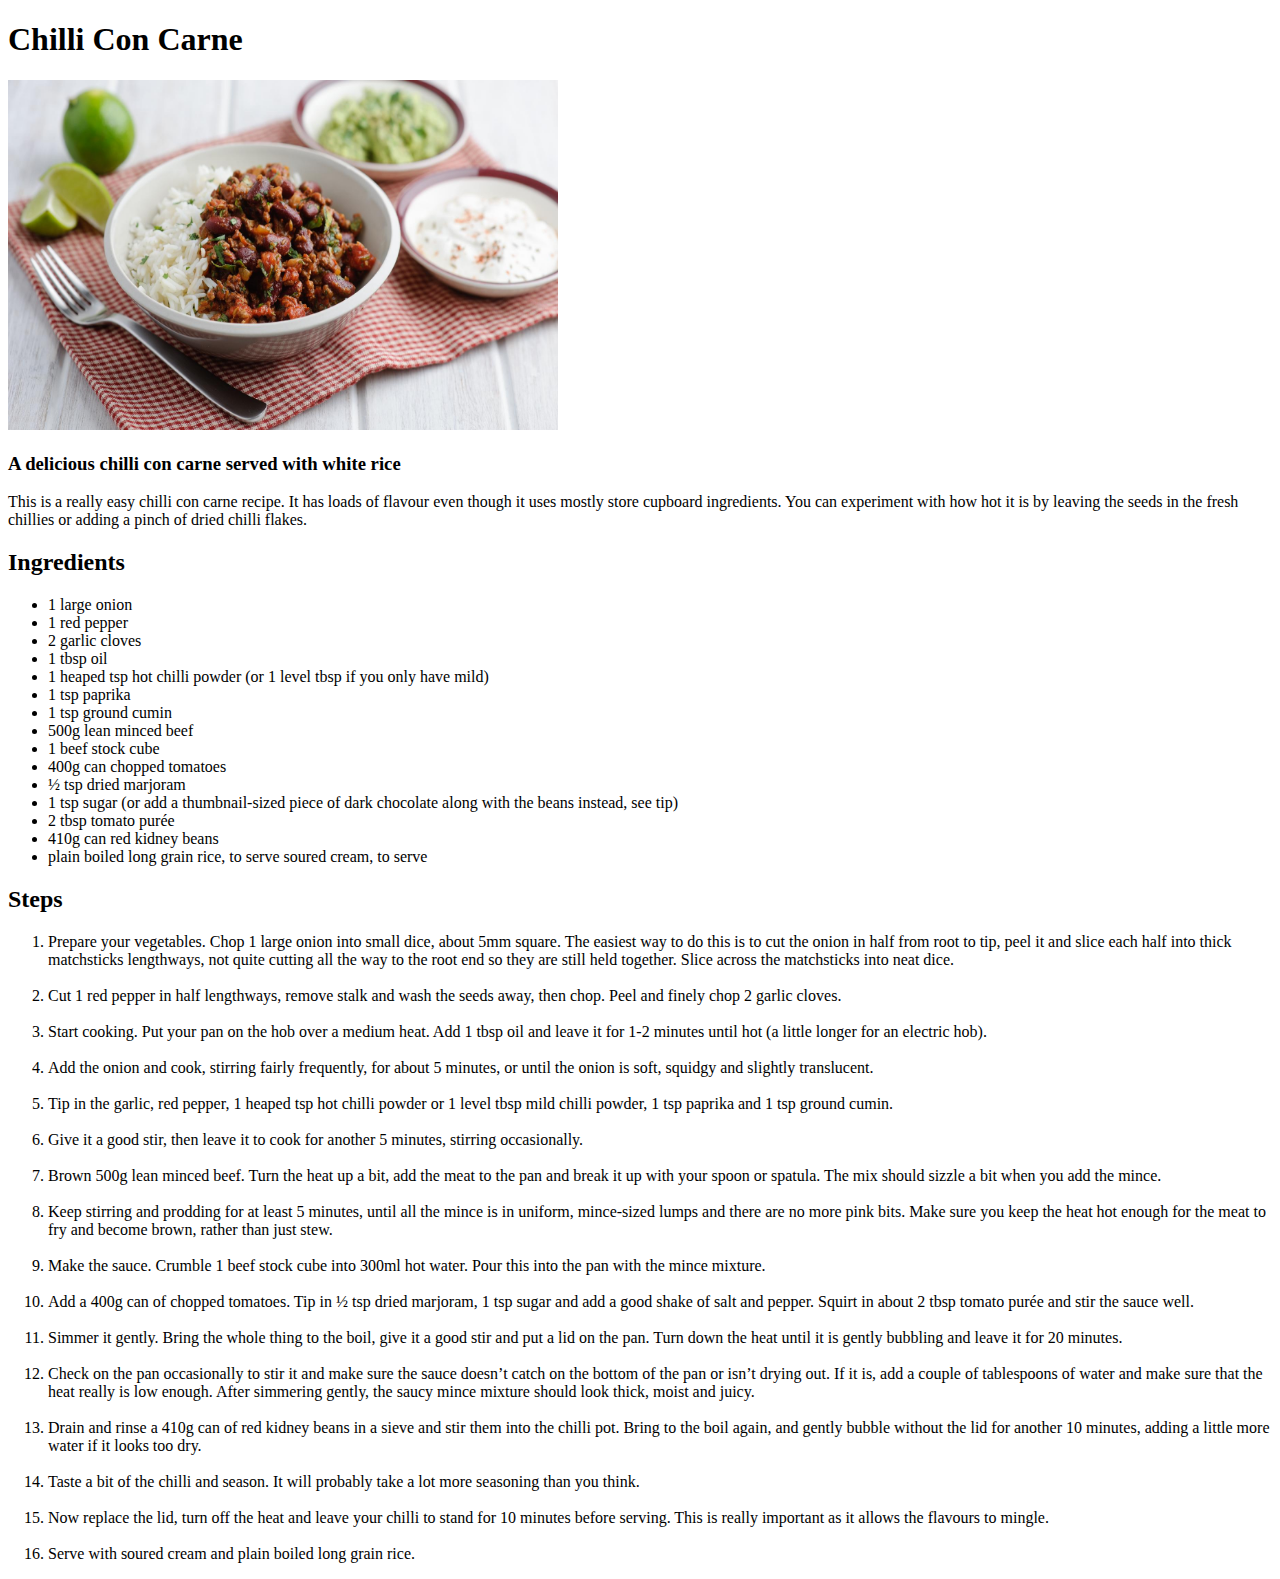
==== recipes/chilliconcarne.html @ 335c9c4a "Add chilliconcarne.html and code" ====
<!DOCTYPE html>
<html lang="en">
<head>
    <meta charset="UTF-8">
    <meta name="viewport" content="width=device-width, initial-scale=1.0">
    <title>Chilli Con Carne</title>
</head>
<body>
    <h1>Chilli Con Carne</h1>

    <img src="../img/chilliconcarne.jpeg" alt="A dish of chilli concarne served with wite rice and a slice of limes" height="350" width="550">
    
    <h3>A delicious chilli con carne served with white rice</h3>

    <p>This is a really easy chilli con carne recipe. It has loads of flavour even though it uses mostly 
        store cupboard ingredients. You can experiment with how hot it is by leaving the seeds in the
         fresh chillies or adding a pinch of dried chilli flakes.</p>

    <h2>Ingredients</h2>

    <ul>
        <li>1 large onion</li>
        <li>1 red pepper</li>
        <li>2 garlic cloves</li>
        <li>1 tbsp oil</li>
        <li>1 heaped tsp hot chilli powder (or 1 level tbsp if you only have mild)</li>
        <li>1 tsp paprika</li>
        <li>1 tsp ground cumin</li>
        <li>500g lean minced beef</li>
        <li>1 beef stock cube</li>
        <li>400g can chopped tomatoes</li>
        <li>½ tsp dried marjoram</li>
        <li>1 tsp sugar (or add a thumbnail-sized piece of dark chocolate along with the beans instead, see tip)</li>
        <li>2 tbsp tomato purée</li>
        <li>410g can red kidney beans</li>
        <li>plain boiled long grain rice, to serve soured cream, to serve</li>
    </ul>

    <h2>Steps</h2>

    <ol>
        <li>Prepare your vegetables. Chop 1 large onion into small dice, about 5mm square. The easiest way to do this is to cut the onion 
            in half from root to tip, peel it and slice each half into thick matchsticks lengthways, not quite cutting all the way to the root
             end so they are still held together. Slice across the matchsticks into neat dice.</li>
        <br>
        <li>Cut 1 red pepper in half lengthways, remove stalk and wash the seeds away, then chop. Peel and finely chop 2 garlic cloves.</li>

        <br>
        <li>
            Start cooking. Put your pan on the hob over a medium heat. Add 1 tbsp oil and leave it for 1-2 minutes until hot (a little longer for an electric hob).
        </li>

        <br>
        <li>
            Add the onion and cook, stirring fairly frequently, for about 5 minutes, or until the onion is soft, squidgy and slightly translucent.
        </li>

        <br>
        <li>Tip in the garlic, red pepper, 1 heaped tsp hot chilli powder or 1 level tbsp mild chilli powder, 1 tsp paprika and 1 tsp ground cumin.

        </li>

        <br>
        <li>Give it a good stir, then leave it to cook for another 5 minutes, stirring occasionally.</li>

        <br>
        <li>
            Brown 500g lean minced beef. Turn the heat up a bit, add the meat to the pan and break it up with your spoon or spatula. The mix should sizzle a bit when you add the mince.
        </li>

        <br>
        <li>
            Keep stirring and prodding for at least 5 minutes, until all the mince is in uniform, mince-sized lumps and there are no more pink bits. Make sure you keep the heat hot enough for 
            the meat to fry and become brown, rather than just stew.
        </li>

        <br>
        <li>Make the sauce. Crumble 1 beef stock cube into 300ml hot water. Pour this into the pan with the mince mixture.</li>

        <br>
        <li>
            Add a 400g can of chopped tomatoes. Tip in ½ tsp dried marjoram, 1 tsp sugar and add a good shake of salt and pepper. Squirt in about 2 tbsp tomato purée and stir the sauce well.
        </li>

        <br>
        <li>
            Simmer it gently. Bring the whole thing to the boil, give it a good stir and put a lid on the pan. Turn down the heat until it is gently bubbling and leave it for 20 minutes.
        </li>

        <br>
        <li>Check on the pan occasionally to stir it and make sure the sauce doesn’t catch on the bottom of the pan or isn’t drying out. If it is, add a couple of tablespoons of water and make sure that the heat really is low enough. After simmering gently, the saucy mince mixture should look thick, moist and juicy.</li>

        <br>
        <li>Drain and rinse a 410g can of red kidney beans in a sieve and stir them into the chilli pot. Bring to the boil again, and gently bubble without the lid for another 10 minutes, adding a little more water if it looks too dry.</li>

        <br>
        <li>Taste a bit of the chilli and season. It will probably take a lot more seasoning than you think.</li>

        <br>
        <li>Now replace the lid, turn off the heat and leave your chilli to stand for 10 minutes before serving. This is really important as it allows the flavours to mingle.
        </li>

        <br>
        <li>Serve with soured cream and plain boiled long grain rice.</li>


    </ol>
    
    
</body>
</html>
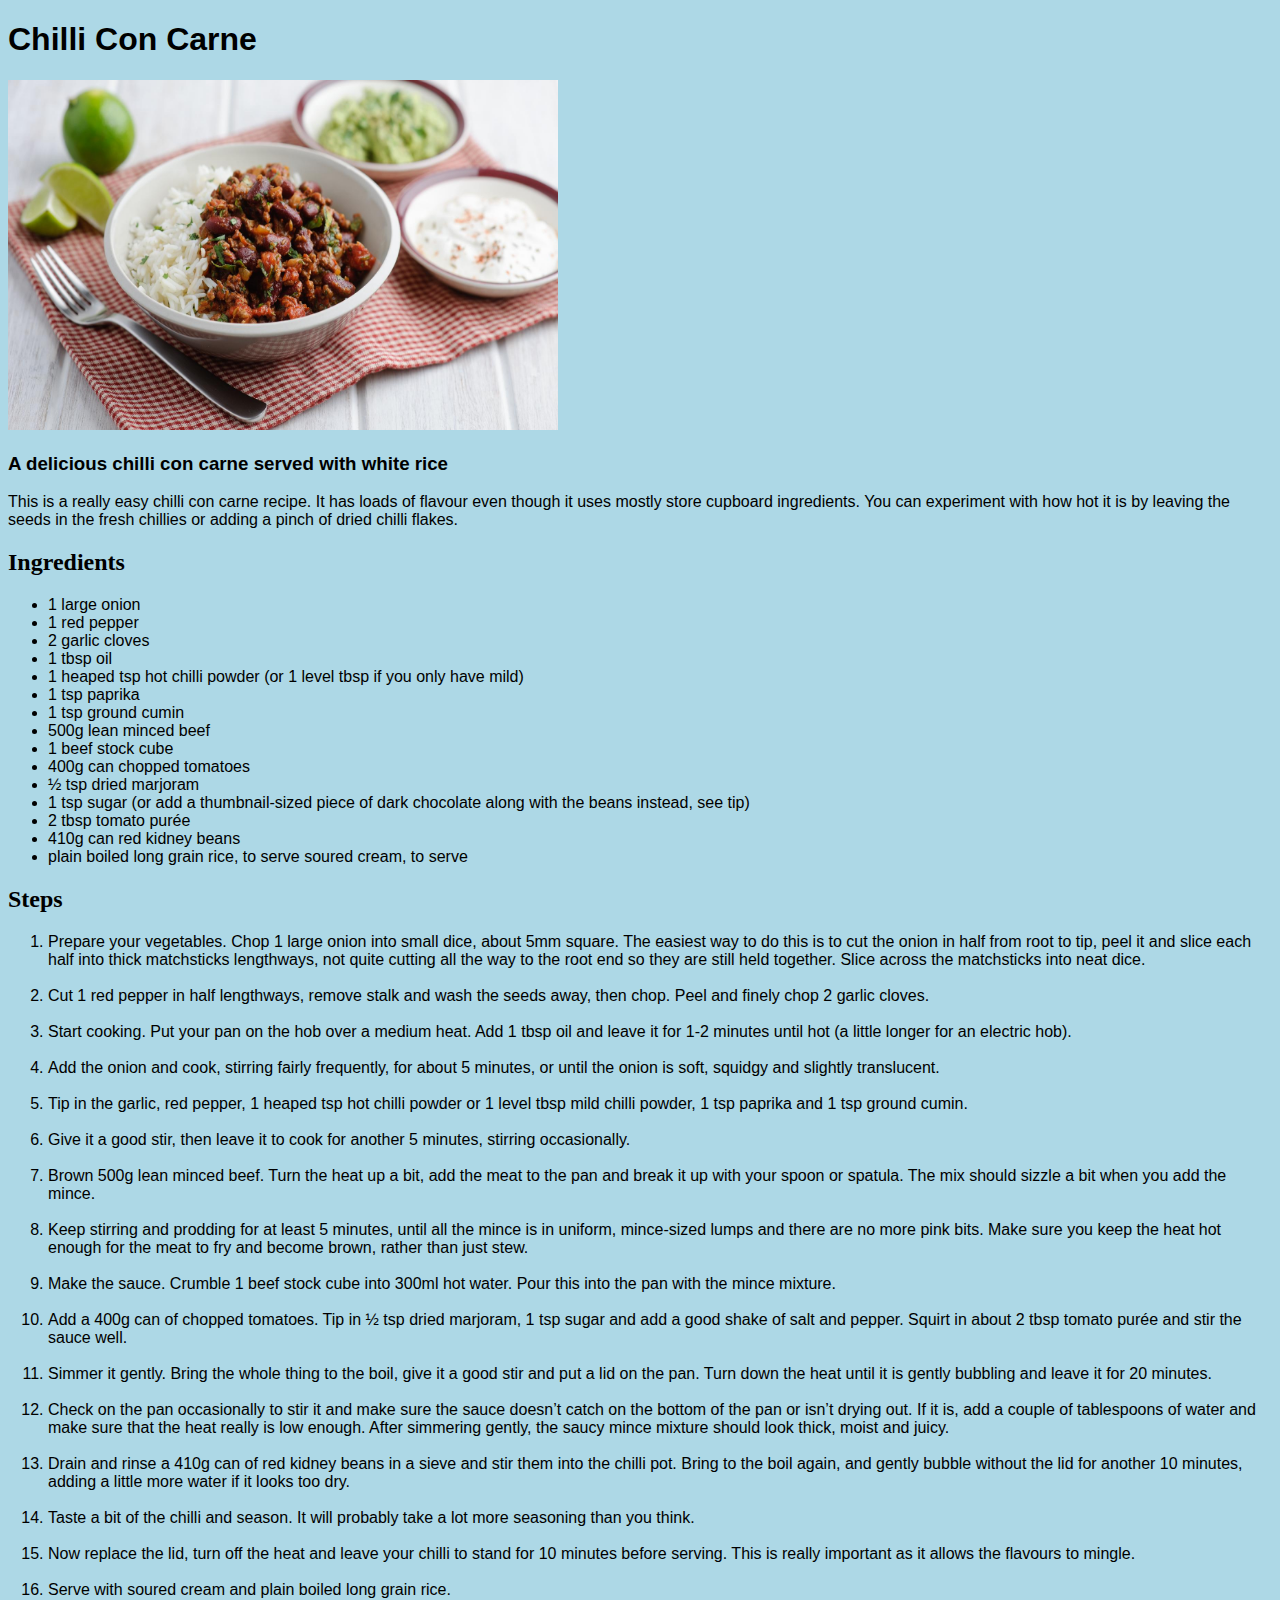
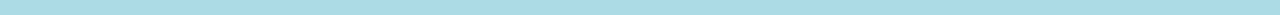
==== commit 1fc6fe7b: "Add some css styles to the pages" ====
--- a/recipes/chilliconcarne.html
+++ b/recipes/chilliconcarne.html
@@ -3,7 +3,9 @@
 <head>
     <meta charset="UTF-8">
     <meta name="viewport" content="width=device-width, initial-scale=1.0">
+    <link rel="stylesheet" href="../css/styles.css">
     <title>Chilli Con Carne</title>
+
 </head>
 <body>
     <h1>Chilli Con Carne</h1>
--- a/css/styles.css
+++ b/css/styles.css
@@ -0,0 +1,7 @@
+body{
+    background: lightblue;
+    font-family: Arial, Helvetica, sans-serif;
+}
+h2{
+    font-family: fantasy;
+}